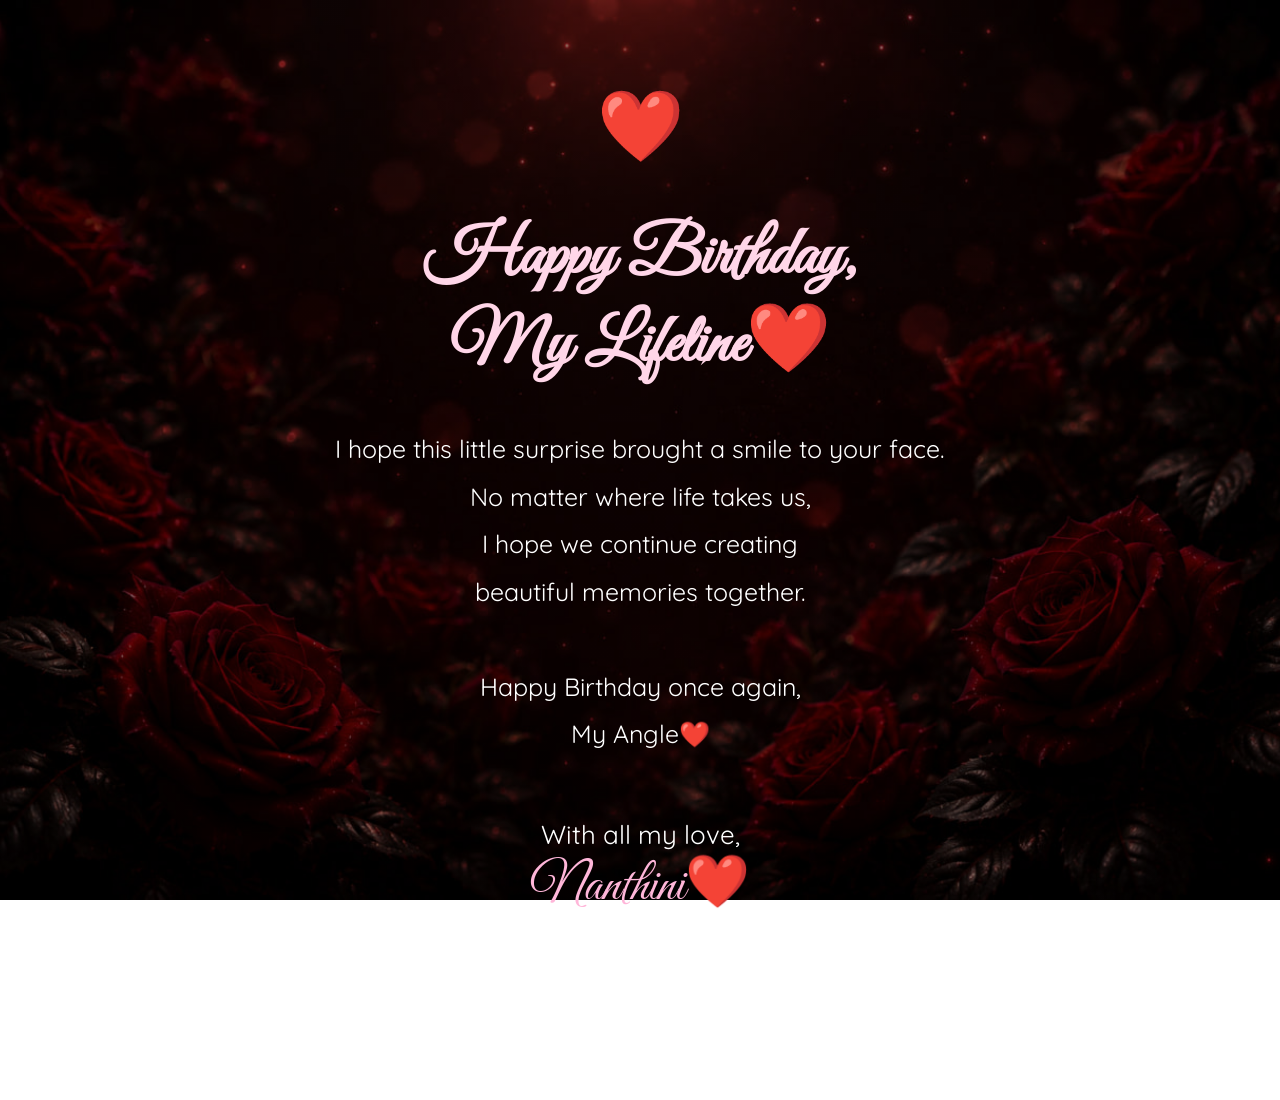
==== ending.html @ 08ee92c5 "Add files via upload" ====
<!DOCTYPE html>
<html lang="en">

<head>

    <meta charset="UTF-8">

    <meta name="viewport" content="width=device-width, initial-scale=1.0">

    <title>Happy Birthday ❤️</title>

    <link rel="preconnect" href="https://fonts.googleapis.com">

    <link rel="preconnect" href="https://fonts.gstatic.com" crossorigin>

    <link href="https://fonts.googleapis.com/css2?family=Great+Vibes&family=Quicksand:wght@400;600&display=swap" rel="stylesheet">

    <link rel="stylesheet" href="ending.css">

</head>

<body>

    <!-- Heart Shower -->
    <div id="heart-container"></div>

    <!-- Background Music -->
    <audio id="bgMusic" autoplay loop>

        <source src="Music/UYIRE.m4r" type="audio/mpeg">

    </audio>

    <!-- Content -->

    <div class="container">

        <div id="heart" class="fade">

            ❤️

        </div>

        <h1 id="title" class="fade">

            Happy Birthday,<br>

            My Lifeline❤️

        </h1>

        <p id="message" class="fade">

            I hope this little surprise
            brought a smile to your face.
            <br>

            No matter where life takes us,<br>
            I hope we continue creating<br>
            beautiful memories together.<br><br>

            Happy Birthday once again,<br>
            My Angle❤️

        </p>

        <div id="signature" class="fade">

            With all my love,<br>

            <span>Nanthini❤️</span>

        </div>

    </div>

    <script src="ending.js"></script>

</body>

</html>
---- ending.css ----
body{

    margin:0;

    min-height:100vh;

    background:
    linear-gradient(
        rgba(0,0,0,0.45),
        rgba(0,0,0,0.45)
    ),
    url("Photos/dark_rose.jpg");

    background-size:cover;

    background-position:center;

    background-repeat:no-repeat;

    background-attachment:fixed;

    font-family:'Quicksand',sans-serif;

    color:white;

    text-align:center;

    overflow-y:auto;

    animation:fadePage 2s ease;
}

/* Heart Shower */

#heart-container{

    position:fixed;

    top:0;

    left:0;

    width:100%;

    height:100%;

    overflow:hidden;

    pointer-events:none;

    z-index:1;
}

.heart{

    position:absolute;

    color:red;

    animation:floatHeart linear forwards;

    user-select:none;
}

/* Main Content */

.container{

    position:relative;

    z-index:5;

    width:90%;

    max-width:850px;

    margin:60px auto;

    padding:20px 20px 80px;
}

#heart{

    font-size:70px;

    margin-bottom:20px;
}

#title{

    font-family:'Great Vibes',cursive;

    font-size:68px;

    color:#ffd6e8;

    margin-bottom:35px;

    line-height:1.3;
}

#message{

    font-size:25px;

    line-height:1.9;

    color:white;

    margin:0 auto;

    max-width:700px;
}

#signature{

    margin-top:60px;

    font-size:26px;

    color:white;

    margin-bottom:40px;
}

#signature span{

    font-family:'Great Vibes',cursive;

    font-size:52px;

    color:#ffb6d9;
}

/* Fade Animation */

.fade{

    opacity:0;

    transition:opacity 1.5s ease;
}

@keyframes fadePage{

    from{

        opacity:0;

    }

    to{

        opacity:1;

    }

}

/* Floating Hearts */

@keyframes floatHeart{

    0%{

        transform:translateY(100vh);

        opacity:1;

    }

    100%{

        transform:translateY(-120px);

        opacity:0;

    }

}
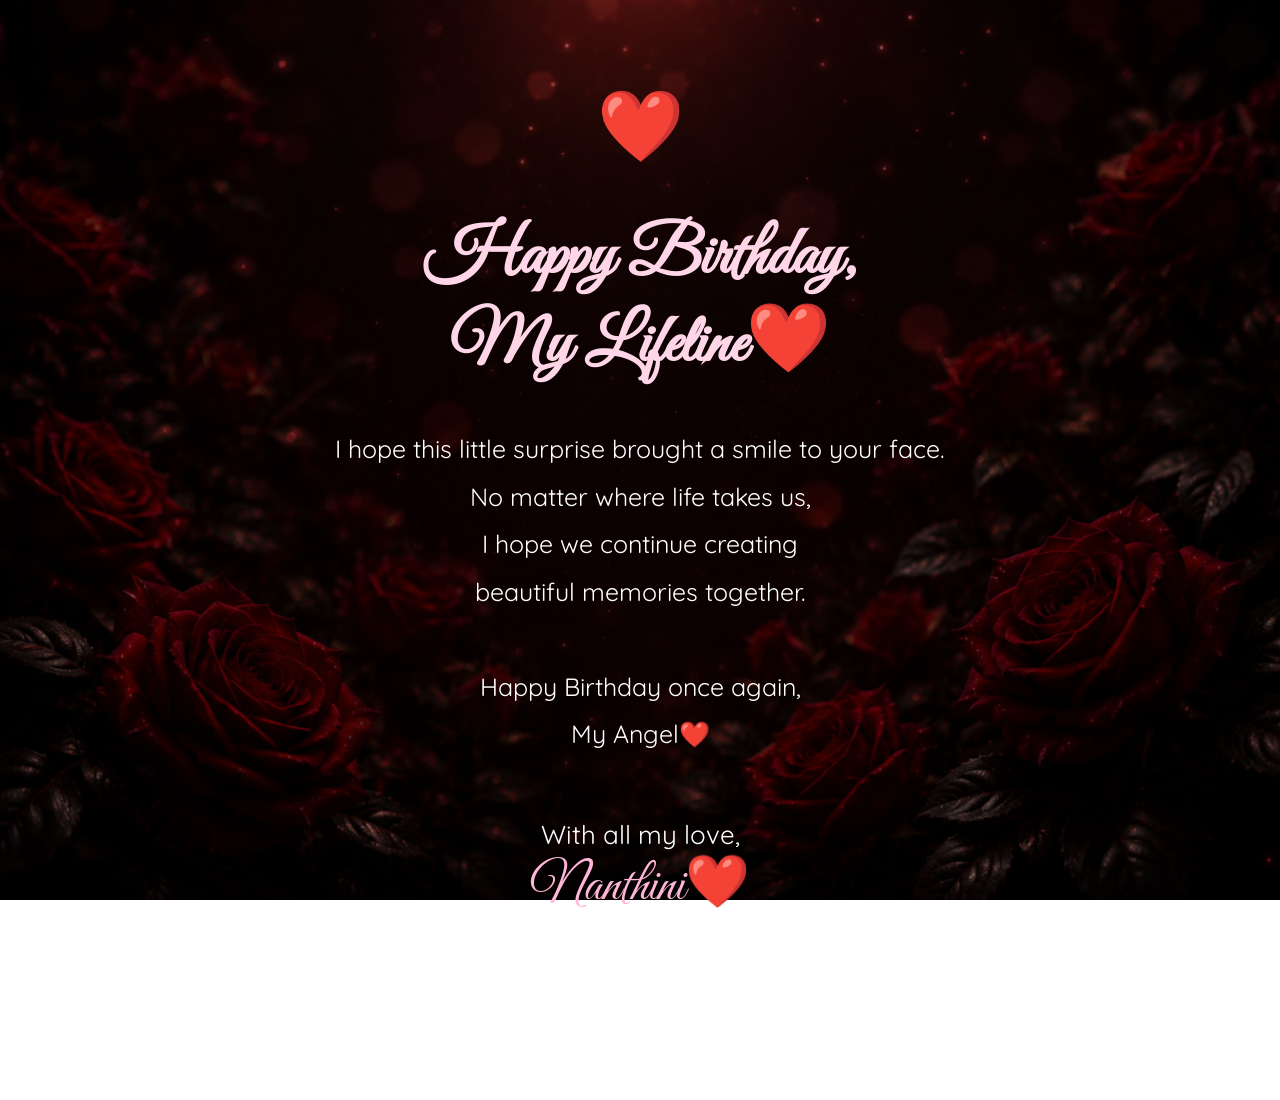
==== commit 9a79cb14: "Update ending.html" ====
--- a/ending.html
+++ b/ending.html
@@ -60,7 +60,7 @@
             beautiful memories together.<br><br>
 
             Happy Birthday once again,<br>
-            My Angle❤️
+            My Angel❤️
 
         </p>
 
@@ -78,4 +78,4 @@
 
 </body>
 
-</html>+</html>
